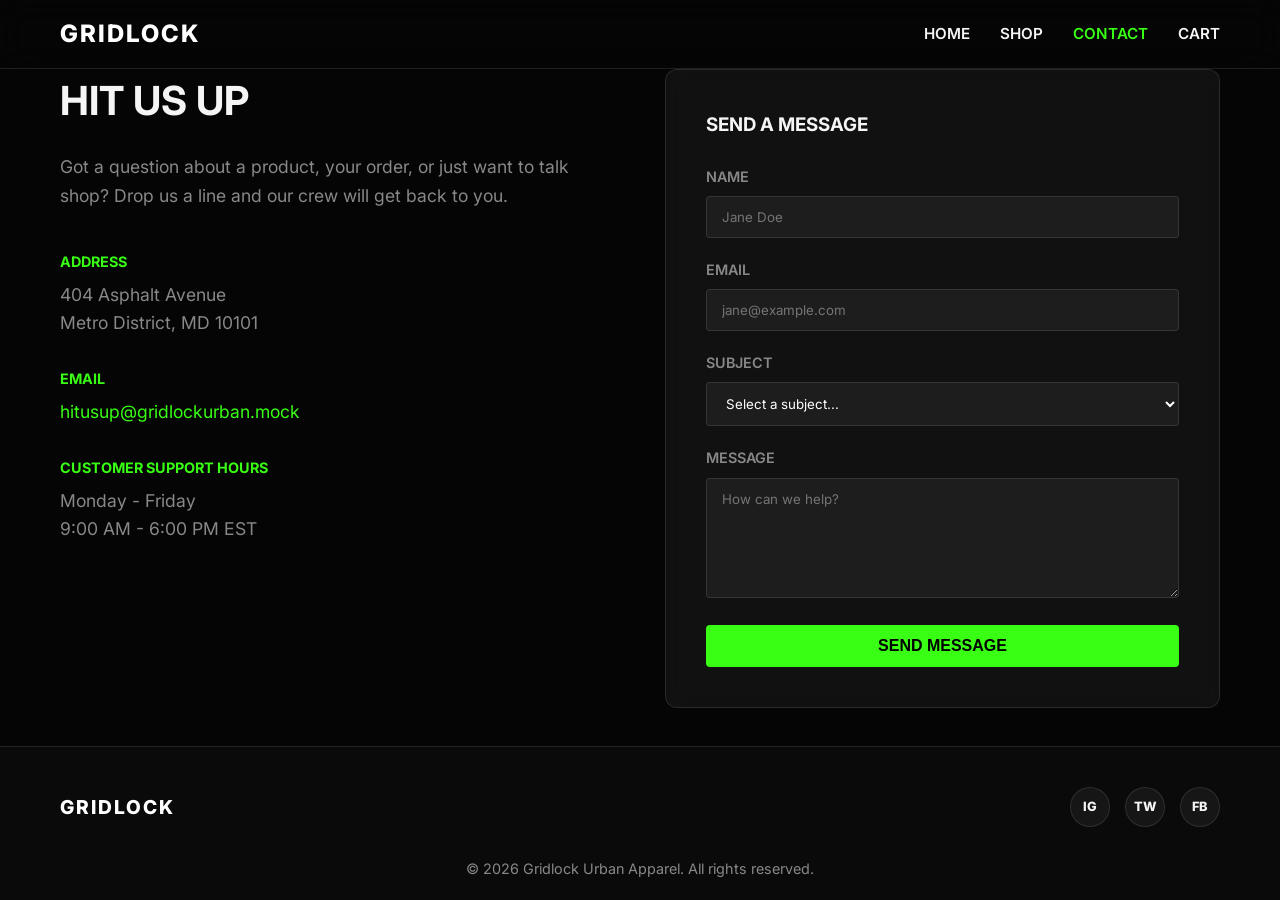
==== contact.html @ 0ca81dd1 "Add files via upload" ====
<!DOCTYPE html>
<html lang="en">
<head>
  <meta charset="UTF-8">
  <meta name="viewport" content="width=device-width, initial-scale=1.0">
  <title>Contact Us | Gridlock Urban Apparel</title>
  <link rel="stylesheet" href="styles.css">
</head>
<body>
  <header>
    <div class="container nav-container">
      <div class="logo">GRIDLOCK</div>
      <nav class="nav-links">
        <a href="index.html">Home</a>
        <a href="shop.html">Shop</a>
        <a href="contact.html" class="text-accent">Contact</a>
        <a href="cart.html" class="cart-icon">
          Cart
          <span id="cart-count" style="display: none;">0</span>
        </a>
      </nav>
    </div>
  </header>

  <main class="container">
    <div class="contact-layout">
      <!-- Left side: Contact Details -->
      <div class="contact-info">
        <h2>Hit Us Up</h2>
        <p>Got a question about a product, your order, or just want to talk shop? Drop us a line and our crew will get back to you.</p>
        
        <div class="contact-details">
          <div class="detail-item">
            <h4>Address</h4>
            <p>404 Asphalt Avenue<br>Metro District, MD 10101</p>
          </div>
          <div class="detail-item">
            <h4>Email</h4>
            <p><a href="mailto:hitusup@gridlockurban.mock" class="text-accent">hitusup@gridlockurban.mock</a></p>
          </div>
          <div class="detail-item">
            <h4>Customer Support Hours</h4>
            <p>Monday - Friday<br>9:00 AM - 6:00 PM EST</p>
          </div>
        </div>
      </div>

      <!-- Right Side: Contact Form -->
      <div class="glass-panel contact-form">
        <h3 style="margin-bottom: 25px; text-transform: uppercase;">Send a Message</h3>
        <form onsubmit="event.preventDefault(); alert('Message sent successfully!'); this.reset();">
          <div class="form-group">
            <label for="name">Name</label>
            <input type="text" id="name" class="form-control" required placeholder="Jane Doe">
          </div>
          <div class="form-group">
            <label for="email">Email</label>
            <input type="email" id="email" class="form-control" required placeholder="jane@example.com">
          </div>
          <div class="form-group">
            <label for="subject">Subject</label>
            <select id="subject" class="form-control" required>
              <option value="" disabled selected>Select a subject...</option>
              <option value="Order">Order Inquiry</option>
              <option value="Sizing">Sizing & Fit</option>
              <option value="Other">Other</option>
            </select>
          </div>
          <div class="form-group">
            <label for="message">Message</label>
            <textarea id="message" class="form-control" required placeholder="How can we help?"></textarea>
          </div>
          <button type="submit" class="btn" style="width: 100%;">Send Message</button>
        </form>
      </div>
    </div>
  </main>

  <footer>
    <div class="container">
      <div class="footer-content">
        <div class="logo" style="font-size: 1.2rem;">GRIDLOCK</div>
        <div class="social-links">
          <a href="#">IG</a>
          <a href="#">TW</a>
          <a href="#">FB</a>
        </div>
      </div>
      <p class="copyright">&copy; 2026 Gridlock Urban Apparel. All rights reserved.</p>
    </div>
  </footer>

  <script src="app.js"></script>
</body>
</html>
---- styles.css ----
@import url('https://fonts.googleapis.com/css2?family=Inter:wght@300;400;600;800&display=swap');

:root {
  --bg-color: #050505;
  --bg-secondary: #0a0a0a;
  --text-main: #f5f5f5;
  --text-muted: #888888;
  --accent-color: #39ff14;
  --accent-hover: #32e011;
  --glass-bg: rgba(255, 255, 255, 0.05);
  --glass-border: rgba(255, 255, 255, 0.1);
  --transition: all 0.3s ease;
}

* { margin: 0; padding: 0; box-sizing: border-box; }
body { font-family: 'Inter', sans-serif; background-color: var(--bg-color); color: var(--text-main); line-height: 1.6; min-height: 100vh; display: flex; flex-direction: column; }
a { text-decoration: none; color: var(--text-main); transition: var(--transition); }
a:hover { color: var(--accent-color); }
a.btn:hover { color: #000; }
ul { list-style: none; }
.container { width: 100%; max-width: 1200px; margin: 0 auto; padding: 0 20px; }
.text-accent { color: var(--accent-color); }
.glass-panel { background: var(--glass-bg); backdrop-filter: blur(10px); border: 1px solid var(--glass-border); border-radius: 12px; }
.btn { display: inline-block; background-color: var(--accent-color); color: #000; padding: 12px 28px; border: none; border-radius: 4px; font-weight: 800; font-size: 1rem; cursor: pointer; text-transform: uppercase; transition: var(--transition); text-align: center; }
.btn:hover:not(:disabled) { background-color: var(--accent-hover); color: #000; transform: translateY(-2px); box-shadow: 0 4px 15px rgba(57, 255, 20, 0.3); }
.btn:disabled { opacity: 0.5; cursor: not-allowed; background-color: #555; color: #aaa; }
.btn-outline { background-color: transparent; color: var(--accent-color); border: 1px solid var(--accent-color); }
.btn-outline:hover { background-color: var(--accent-color); color: #000; }
header { position: sticky; top: 0; z-index: 100; background: rgba(5, 5, 5, 0.8); backdrop-filter: blur(15px); border-bottom: 1px solid var(--glass-border); padding: 15px 0; }
.nav-container { display: flex; justify-content: space-between; align-items: center; }
.logo { font-size: 1.5rem; font-weight: 800; letter-spacing: 2px; text-transform: uppercase; color: #fff; }
.nav-links { display: flex; gap: 30px; align-items: center; }
.nav-links a { font-weight: 600; font-size: 0.95rem; text-transform: uppercase; position: relative; }
.cart-icon { position: relative; display: flex; align-items: center; }
#cart-count { position: absolute; top: -10px; right: -15px; background-color: var(--accent-color); color: #000; font-size: 0.75rem; font-weight: 800; height: 20px; width: 20px; display: flex; align-items: center; justify-content: center; border-radius: 50%; }
main { flex: 1; padding: 60px 0; }
.hero { position: relative; height: 70vh; min-height: 500px; display: flex; align-items: center; justify-content: center; text-align: center; margin-top: -60px; padding: 0 20px; margin-bottom: 60px; }
.hero-bg { position: absolute; top:0; left:0; width:100%; height:100%; background-image: url('https://images.unsplash.com/photo-1555617112-25debc18590d?q=80&w=2070&auto=format&fit=crop'); background-size: cover; background-position: center; z-index: -2;}
.hero-overlay { position: absolute; top:0; left:0; width:100%; height:100%; background: linear-gradient(to bottom, rgba(5,5,5,0.7), rgba(5,5,5,0.9)); z-index: -1;}
.hero h1 { font-size: 4rem; font-weight: 800; text-transform: uppercase; margin-bottom: 15px; }
.hero p { font-size: 1.2rem; color: var(--text-muted); max-width: 600px; margin: 0 auto 30px; }
.section-title { font-size: 2rem; margin-bottom: 30px; text-align: center; text-transform: uppercase; }
.grid-3 { display: grid; grid-template-columns: repeat(auto-fit, minmax(300px, 1fr)); gap: 30px; }
.grid-4 { display: grid; grid-template-columns: repeat(auto-fit, minmax(250px, 1fr)); gap: 30px; }
.category-card { position: relative; height: 350px; border-radius: 12px; overflow: hidden; display: flex; align-items: flex-end; padding: 30px; transition: var(--transition); }
.category-card:hover { transform: scale(1.02); border-color: var(--accent-color); }
.category-card img { position: absolute; top:0; left:0; width:100%; height:100%; object-fit: cover; z-index: -2; transition: var(--transition); }
.category-card:hover img { transform: scale(1.1); }
.category-card .overlay { position: absolute; top:0; left:0; width:100%; height:100%; background: linear-gradient(to top, rgba(0,0,0,0.9), rgba(0,0,0,0.2)); z-index: -1;}
.category-card h3 { font-size: 1.8rem; text-transform: uppercase; z-index: 1; }
.product-card { display: flex; flex-direction: column; height: 100%; padding: 20px; transition: var(--transition); }
.product-card:hover { border-color: var(--accent-color); box-shadow: 0 10px 30px rgba(57, 255, 20, 0.05); }
.product-img { width: 100%; height: 250px; object-fit: cover; border-radius: 8px; margin-bottom: 20px; }
.product-info { flex: 1; display: flex; flex-direction: column; }
.product-title { font-size: 1.15rem; font-weight: 600; margin-bottom: 5px; }
.product-price { font-size: 1.25rem; color: var(--accent-color); font-weight: 800; margin-bottom: 10px; }
.product-desc { font-size: 0.9rem; color: var(--text-muted); margin-bottom: 25px; flex: 1; }
.cart-layout { display: grid; grid-template-columns: 2fr 1fr; gap: 40px; }
.cart-items table { width: 100%; border-collapse: collapse; }
.cart-items th { text-align: left; border-bottom: 1px solid var(--glass-border); padding-bottom: 15px; color: var(--text-muted); text-transform: uppercase; font-size: 0.85rem; }
.cart-items td { padding: 20px 0; border-bottom: 1px solid var(--glass-border); }
.cart-item-flex { display: flex; align-items: center; gap: 15px; }
.cart-item-img { width: 60px; height: 80px; object-fit: cover; border-radius: 4px; }
.remove-btn { background: none; border: none; color: #ff3333; cursor: pointer; font-size: 0.85rem; text-transform: uppercase; font-weight: 600; margin-top: 8px; }
.remove-btn:hover { color: #ff6666; text-decoration: underline; }
.cart-summary { padding: 30px; height: fit-content; position: sticky; top: 100px; }
.summary-row { display: flex; justify-content: space-between; margin-bottom: 15px; font-size: 1.1rem; }
.summary-total { display: flex; justify-content: space-between; margin-top: 20px; padding-top: 20px; border-top: 1px solid var(--glass-border); font-size: 1.5rem; font-weight: 800; color: var(--accent-color); }
.cart-summary .btn { width: 100%; margin-top: 30px; }
.empty-cart-msg { text-align: center; padding: 50px 0; color: var(--text-muted); }
.contact-layout { display: grid; grid-template-columns: 1fr 1fr; gap: 50px; }
.contact-info h2 { font-size: 2.5rem; text-transform: uppercase; margin-bottom: 20px; }
.contact-info p { color: var(--text-muted); margin-bottom: 30px; font-size: 1.1rem; }
.contact-details { margin-top: 40px; }
.detail-item { margin-bottom: 25px; }
.detail-item h4 { color: var(--accent-color); font-size: 0.9rem; text-transform: uppercase; margin-bottom: 8px; }
.contact-form { padding: 40px; }
.form-group { margin-bottom: 20px; }
.form-group label { display: block; margin-bottom: 8px; font-size: 0.9rem; color: var(--text-muted); text-transform: uppercase; font-weight: 600; }
.form-control { width: 100%; background: rgba(255, 255, 255, 0.05); border: 1px solid var(--glass-border); color: #fff; padding: 12px 15px; border-radius: 4px; font-family: 'Inter', sans-serif; transition: var(--transition); }
.form-control:focus { outline: none; border-color: var(--accent-color); background: rgba(255, 255, 255, 0.08); }
select.form-control option { background-color: #1a1a1a; color: #fff; }
textarea.form-control { resize: vertical; min-height: 120px; }
footer { margin-top: auto; border-top: 1px solid var(--glass-border); padding: 40px 0 20px; text-align: center; background-color: var(--bg-secondary); }
.footer-content { display: flex; justify-content: space-between; align-items: center; flex-wrap: wrap; gap: 20px; margin-bottom: 30px; }
.social-links { display: flex; gap: 15px; }
.social-links a { width: 40px; height: 40px; border-radius: 50%; background: var(--glass-bg); display: flex; align-items: center; justify-content: center; border: 1px solid var(--glass-border); font-weight: 800; font-size: 0.8rem; }
.social-links a:hover { background: var(--accent-color); color: #000; }
.copyright { color: var(--text-muted); font-size: 0.9rem; }
@media (max-width: 768px) {
  .nav-links { gap: 15px; }
  .nav-links a:not(.cart-icon) { display: none; }
  .nav-container { justify-content: space-between; }
  .hero h1 { font-size: 2.5rem; }
  .cart-layout, .contact-layout { grid-template-columns: 1fr; }
  .cart-items table, .cart-items tbody, .cart-items tr, .cart-items td, .cart-items th { display: block; }
  .cart-items thead { display: none; }
  .cart-items td { display: flex; justify-content: space-between; align-items: center; border-bottom: none; padding: 10px 0; }
  .cart-item-flex { width: 100%; }
  .cart-items tr { border-bottom: 1px solid var(--glass-border); padding-bottom: 15px; margin-bottom: 15px; }
}
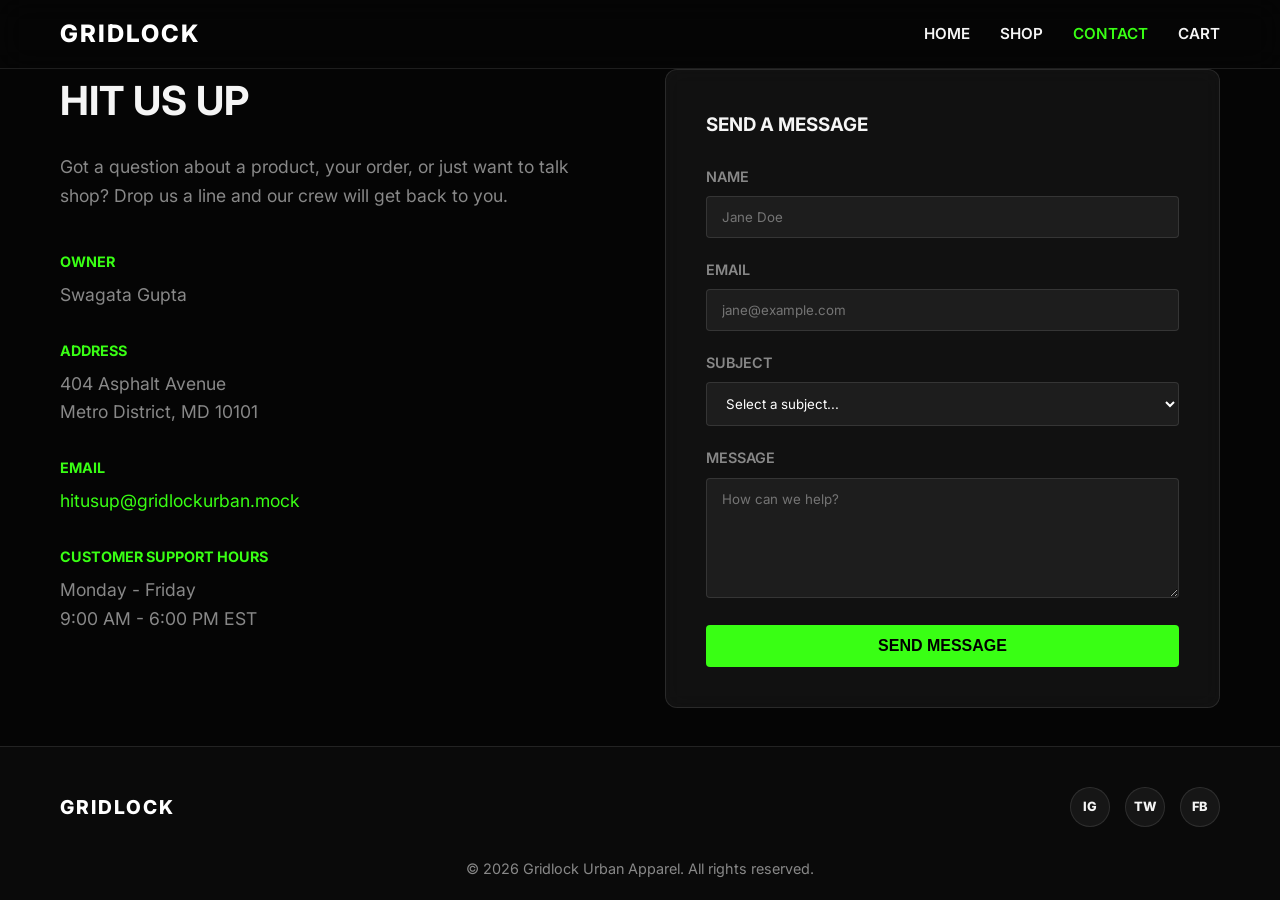
==== commit 4ebe0de7: "Add owner information to contact.html" ====
--- a/contact.html
+++ b/contact.html
@@ -30,6 +30,10 @@
         <p>Got a question about a product, your order, or just want to talk shop? Drop us a line and our crew will get back to you.</p>
         
         <div class="contact-details">
+          <div class="detail-item">
+            <h4>Owner</h4>
+            <p>Swagata Gupta</p>
+          </div>
           <div class="detail-item">
             <h4>Address</h4>
             <p>404 Asphalt Avenue<br>Metro District, MD 10101</p>
